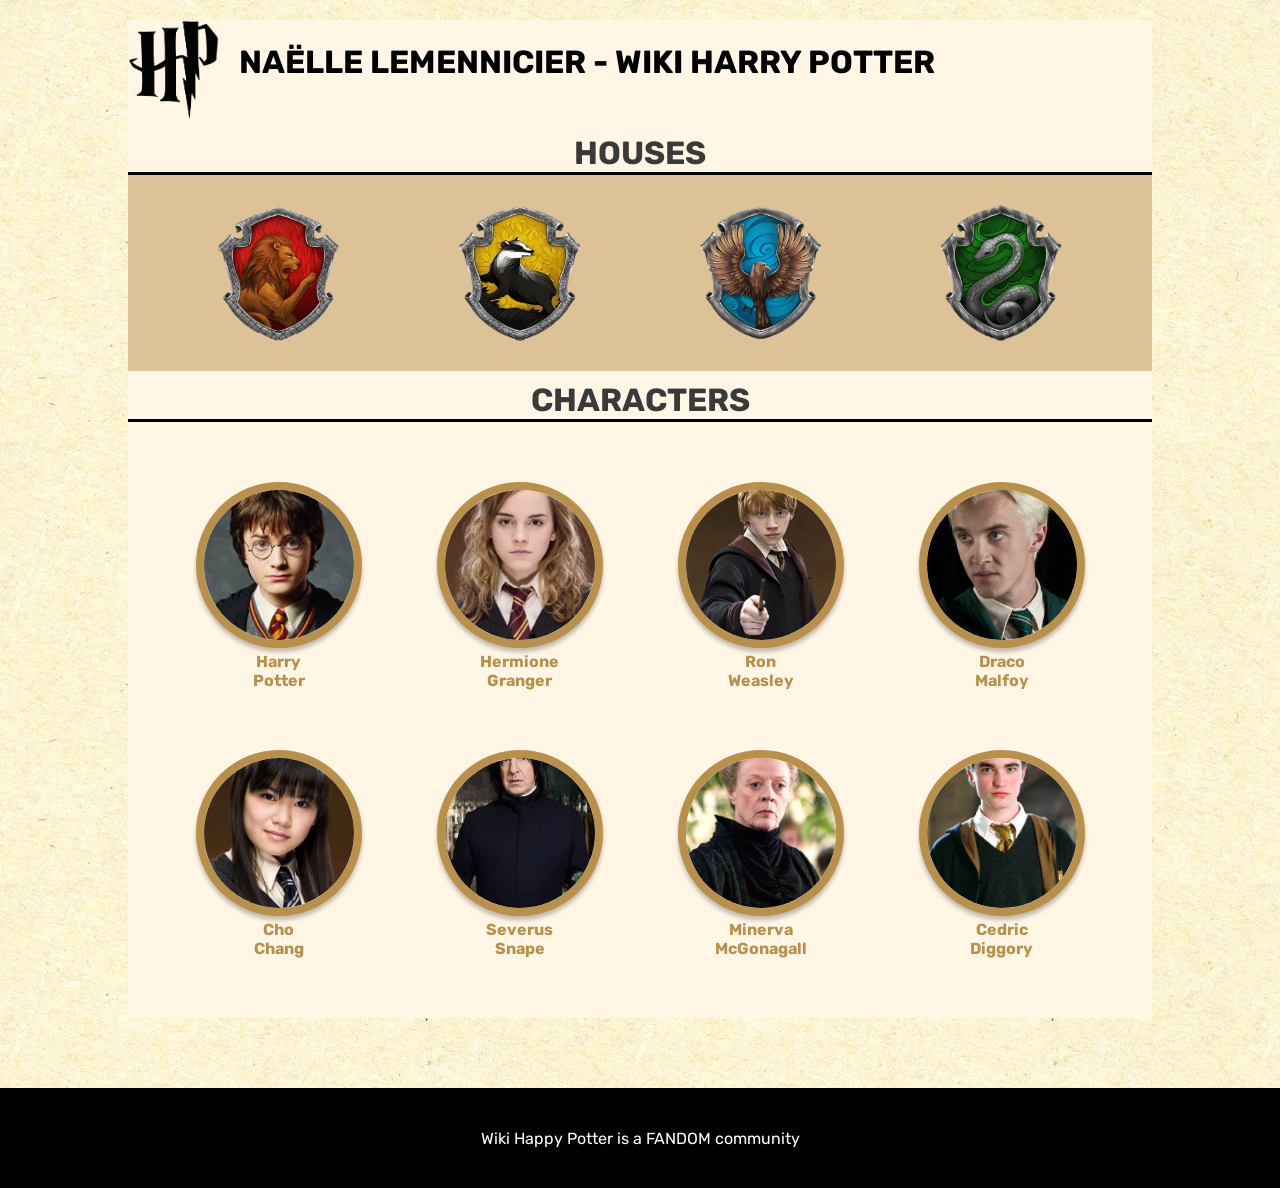
==== html/index.html @ 4d58a421 "niveau 1" ====
<!doctype html>
<html lang="fr">
  <head>
    <meta charset="UTF-8" />
    <meta name="viewport" content="width=device-width, initial-scale=1.0" />
    <link rel="stylesheet" href="../css/style.css" />
    <title>Naëlle Lemennicier - Partiel Harry Potter</title>
  </head>
  <body>
    <main>
      <header class="header">
        <div class="header__right">
          <img src="../images/logo.png" />
        </div>
        <div class="header__left">
          <h1>Naëlle Lemennicier - Wiki Harry Potter</h1>
          <img src="../images/menu.png" alt="Menu" srcset="" />
        </div>
      </header>
      <section>
        <h3>HOUSES</h3>
        <div class="houses">
          <img src="../images/Gryffindor.png" alt="Gryffindor" />
          <img src="../images/Hufflepuff.png" alt="Hufflepuff" />
          <img src="../images/Ravenclaw.png" alt="Ravenclaw" />
          <img src="../images/Slytherin.png" alt="Slytherin" />
        </div>
      </section>
      <section>
        <h3>Characters</h3>
        <div class="characters">
          <div class="character">
            <img src="../images/harry.webp" alt="Harry Potter" />
            <p>Harry <br> Potter</p>
          </div>
          <div class="character">
            <img src="../images/hermione.webp" alt="Hermione Granger" />
            <p>Hermione <br> Granger</p>
          </div>
          <div class="character">
            <img src="../images/ron.webp" alt="Ron Weasley" />
            <p>Ron <br> Weasley</p>
          </div>  
        <div class="character">
            <img src="../images/draco.webp" alt="Draco Malfoy" />
            <p>Draco <br> Malfoy</p>
          </div>
          <div class="character">
            <img src="../images/cho.webp" alt="Cho Chang" />
            <p>Cho <br> Chang</p>
          </div>
          <div class="character">
            <img src="../images/snape.webp" alt="Severus Snape" />
            <p>Severus <br> Snape</p>
          </div>
          <div class="character">
            <img src="../images/mcgonagall.webp" alt="Minerva McGonagall" />
            <p>Minerva <br> McGonagall</p>
          </div>
          <div class="character">
            <img src="../images/cedric.webp" alt="Cedric Diggory" />
            <p>Cedric <br> Diggory</p>
          </div>
        </div>
      </section>
    </main>
    <footer>
      <p>Wiki Happy Potter is a FANDOM community</p>
    </footer>
  </body>
</html>
---- css/style.css ----
:root {
  --light: #fff6e6;
  --darkGrey: #3a3a3a;
  --gold: #b99049;
  --red: #b71713;
  --green: #124b10;
  --blue: #078cb1;
  --yellow: #e1b50c;
}

@font-face {
  font-family: "Rubik";
  src: url("../typo/Rubik-Regular.ttf");
}
@font-face {
  font-family: "Rubik";
  src: url("../typo/Rubik-Bold.ttf");
  font-weight: bold;
}
* {
  margin: 0;
  padding: 0;
}

body {
  background: url("./../images/bgHP.webp") repeat;
  font-family: "Rubik";
}

main {
  background-color: var(--light);
  max-width: 1024px;
  margin: auto;
  margin-bottom: 70px;
}
main h3 {
  text-transform: uppercase;
  border-bottom: 3px solid black;
  text-align: center;
  color: var(--DarkGrey, #3a3a3a);
  text-align: center;
  font-family: Rubik;
  font-size: 32px;
  font-style: normal;
  font-weight: 700;
  line-height: normal;
  padding-top: 10px;
}
main h2 {
  color: var(--DarkGrey, #3a3a3a);
  text-align: center;
  font-family: Roboto;
  font-size: 40px;
  font-style: normal;
  font-weight: 400;
  line-height: normal;
  margin-bottom: 54px;
}

footer {
  background-color: #000;
  height: 100px;
  display: flex;
  justify-content: center;
  align-items: center;
}
footer p {
  text-align: center;
  color: #fff;
}

.header {
  display: flex;
  max-width: 1024px;
  margin: auto;
  margin-top: 20px;
}
.header h1 {
  margin-bottom: 20px;
}
.header__right img {
  height: 100px;
  margin-right: 20px;
}
.header__left {
  width: 100%;
  display: flex;
  align-items: center;
  text-transform: uppercase;
}
.header__left ul {
  display: flex;
  justify-content: space-between;
  width: 80%;
}
.header__left ul li {
  list-style: none;
  font-weight: bold;
}
.header__left img {
  display: none;
}

.houses {
  display: flex;
  justify-content: space-around;
  background: rgba(185, 144, 73, 0.5);
  padding: 30px;
  flex-wrap: wrap;
}
.houses > div {
  border-radius: 140px;
  width: 140px;
  height: 140px;
  text-align: center;
}
.houses > div:hover {
  background: #fff6e6;
}
.houses img {
  width: 121px;
  height: 136px;
}

.characters {
  display: flex;
  justify-content: space-around;
  flex-wrap: wrap;
  padding: 30px;
}
.characters > div {
  padding: 30px;
}
.characters img {
  width: 150px;
  height: 150px;
  border-radius: 150px;
  border: 8px solid var(--Gold, #b99049);
  background: url(<path-to-image>), lightgray -1.24px 0px/101.653% 141.566% no-repeat;
  box-shadow: 0px 4px 4px 0px rgba(0, 0, 0, 0.25);
  object-fit: cover;
}
.characters p {
  text-align: center;
  color: var(--Gold, #b99049);
  font-weight: 700;
}

/* PAGE PERSO */
.page_perso h3 {
  padding: 50px 50px 0 50px;
}
.page_perso .perso {
  background: rgba(185, 144, 73, 0.5);
  padding: 50px;
  display: flex;
}
.page_perso .perso__right {
  display: flex;
  flex-direction: column;
  justify-content: space-between;
  width: 100%;
}
.page_perso .perso__right > div {
  display: flex;
  justify-content: space-around;
}
.page_perso .perso__right p.attr {
  font-weight: bold;
}
.page_perso figure {
  width: 215px;
  margin-right: 120px;
}
.page_perso figure img {
  width: 100%;
}
.page_perso figure figcaption {
  background: rgba(255, 255, 255, 0.5);
  display: flex;
  align-items: center;
  height: 66px;
  justify-content: center;
  font-size: 20px;
}
.page_perso .house__perso {
  display: flex;
  justify-content: center;
  align-items: center;
}

@media screen and (max-width: 425px) {
  header {
    width: 90%;
  }
  header h1,
header ul {
    display: none !important;
  }
  header .header__left {
    display: flex;
    justify-content: flex-end;
  }
  header .header__left img {
    display: block !important;
    height: 70px;
  }

  .houses {
    flex-direction: column;
    align-content: space-around;
  }
}

/*# sourceMappingURL=style.css.map */
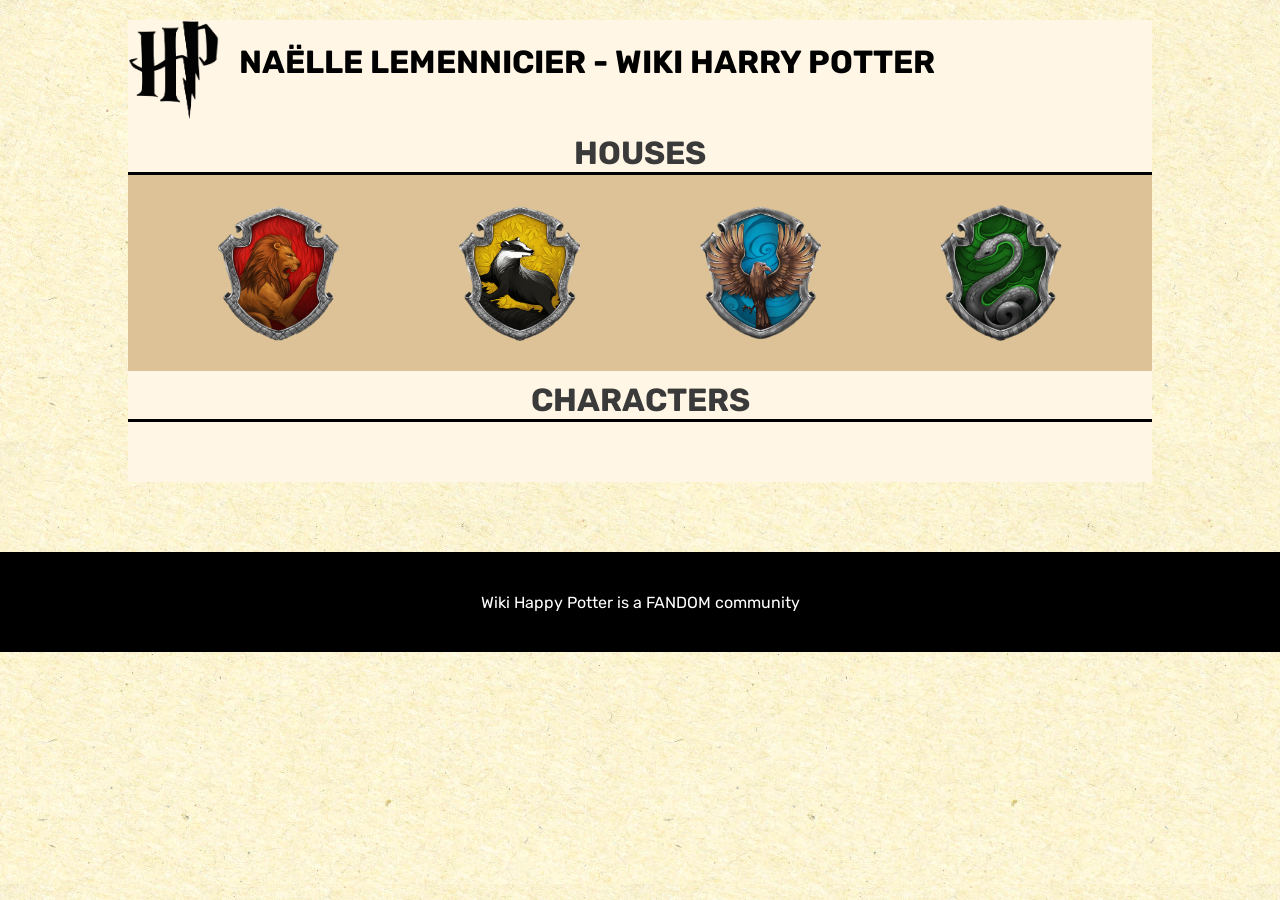
==== commit fdb3003b: "niveau 3" ====
--- a/html/index.html
+++ b/html/index.html
@@ -5,6 +5,7 @@
     <meta name="viewport" content="width=device-width, initial-scale=1.0" />
     <link rel="stylesheet" href="../css/style.css" />
     <title>Naëlle Lemennicier - Partiel Harry Potter</title>
+    <script src="../js/index.js" defer></script>
   </head>
   <body>
     <main>
@@ -20,47 +21,15 @@
       <section>
         <h3>HOUSES</h3>
         <div class="houses">
-          <img src="../images/Gryffindor.png" alt="Gryffindor" />
-          <img src="../images/Hufflepuff.png" alt="Hufflepuff" />
-          <img src="../images/Ravenclaw.png" alt="Ravenclaw" />
-          <img src="../images/Slytherin.png" alt="Slytherin" />
+          <img class="gryffindor"src="../images/Gryffindor.png" alt="Gryffindor" />
+          <img class="hufflepuff" src="../images/Hufflepuff.png" alt="Hufflepuff" />
+          <img class="ravenclaw" src="../images/Ravenclaw.png" alt="Ravenclaw" />
+          <img class="slytherin" src="../images/Slytherin.png" alt="Slytherin" />
         </div>
       </section>
       <section>
         <h3>Characters</h3>
         <div class="characters">
-          <div class="character">
-            <img src="../images/harry.webp" alt="Harry Potter" />
-            <p>Harry <br> Potter</p>
-          </div>
-          <div class="character">
-            <img src="../images/hermione.webp" alt="Hermione Granger" />
-            <p>Hermione <br> Granger</p>
-          </div>
-          <div class="character">
-            <img src="../images/ron.webp" alt="Ron Weasley" />
-            <p>Ron <br> Weasley</p>
-          </div>  
-        <div class="character">
-            <img src="../images/draco.webp" alt="Draco Malfoy" />
-            <p>Draco <br> Malfoy</p>
-          </div>
-          <div class="character">
-            <img src="../images/cho.webp" alt="Cho Chang" />
-            <p>Cho <br> Chang</p>
-          </div>
-          <div class="character">
-            <img src="../images/snape.webp" alt="Severus Snape" />
-            <p>Severus <br> Snape</p>
-          </div>
-          <div class="character">
-            <img src="../images/mcgonagall.webp" alt="Minerva McGonagall" />
-            <p>Minerva <br> McGonagall</p>
-          </div>
-          <div class="character">
-            <img src="../images/cedric.webp" alt="Cedric Diggory" />
-            <p>Cedric <br> Diggory</p>
-          </div>
         </div>
       </section>
     </main>
--- a/css/style.css
+++ b/css/style.css
@@ -128,7 +128,7 @@
   flex-wrap: wrap;
   padding: 30px;
 }
-.characters > div {
+.characters > section {
   padding: 30px;
 }
 .characters img {
@@ -189,6 +189,38 @@
   align-items: center;
 }
 
+.grifondor:hover p {
+  color: red;
+}
+
+.grifondor:hover img {
+  border-color: red;
+}
+
+.slytherin:hover p {
+  color: green;
+}   
+
+.slytherin:hover img {
+  border-color: green;
+} 
+
+.hufflepuff:hover p {
+  color: yellow;
+}
+
+.hufflepuff:hover img {
+  border-color: yellow;
+}
+
+.ravenclaw:hover p {
+  color: blue;
+}
+
+.ravenclaw:hover img {
+  border-color: blue;
+}
+
 @media screen and (max-width: 425px) {
   header {
     width: 90%;
@@ -210,6 +242,7 @@
     flex-direction: column;
     align-content: space-around;
   }
+
 }
 
 /*# sourceMappingURL=style.css.map */
